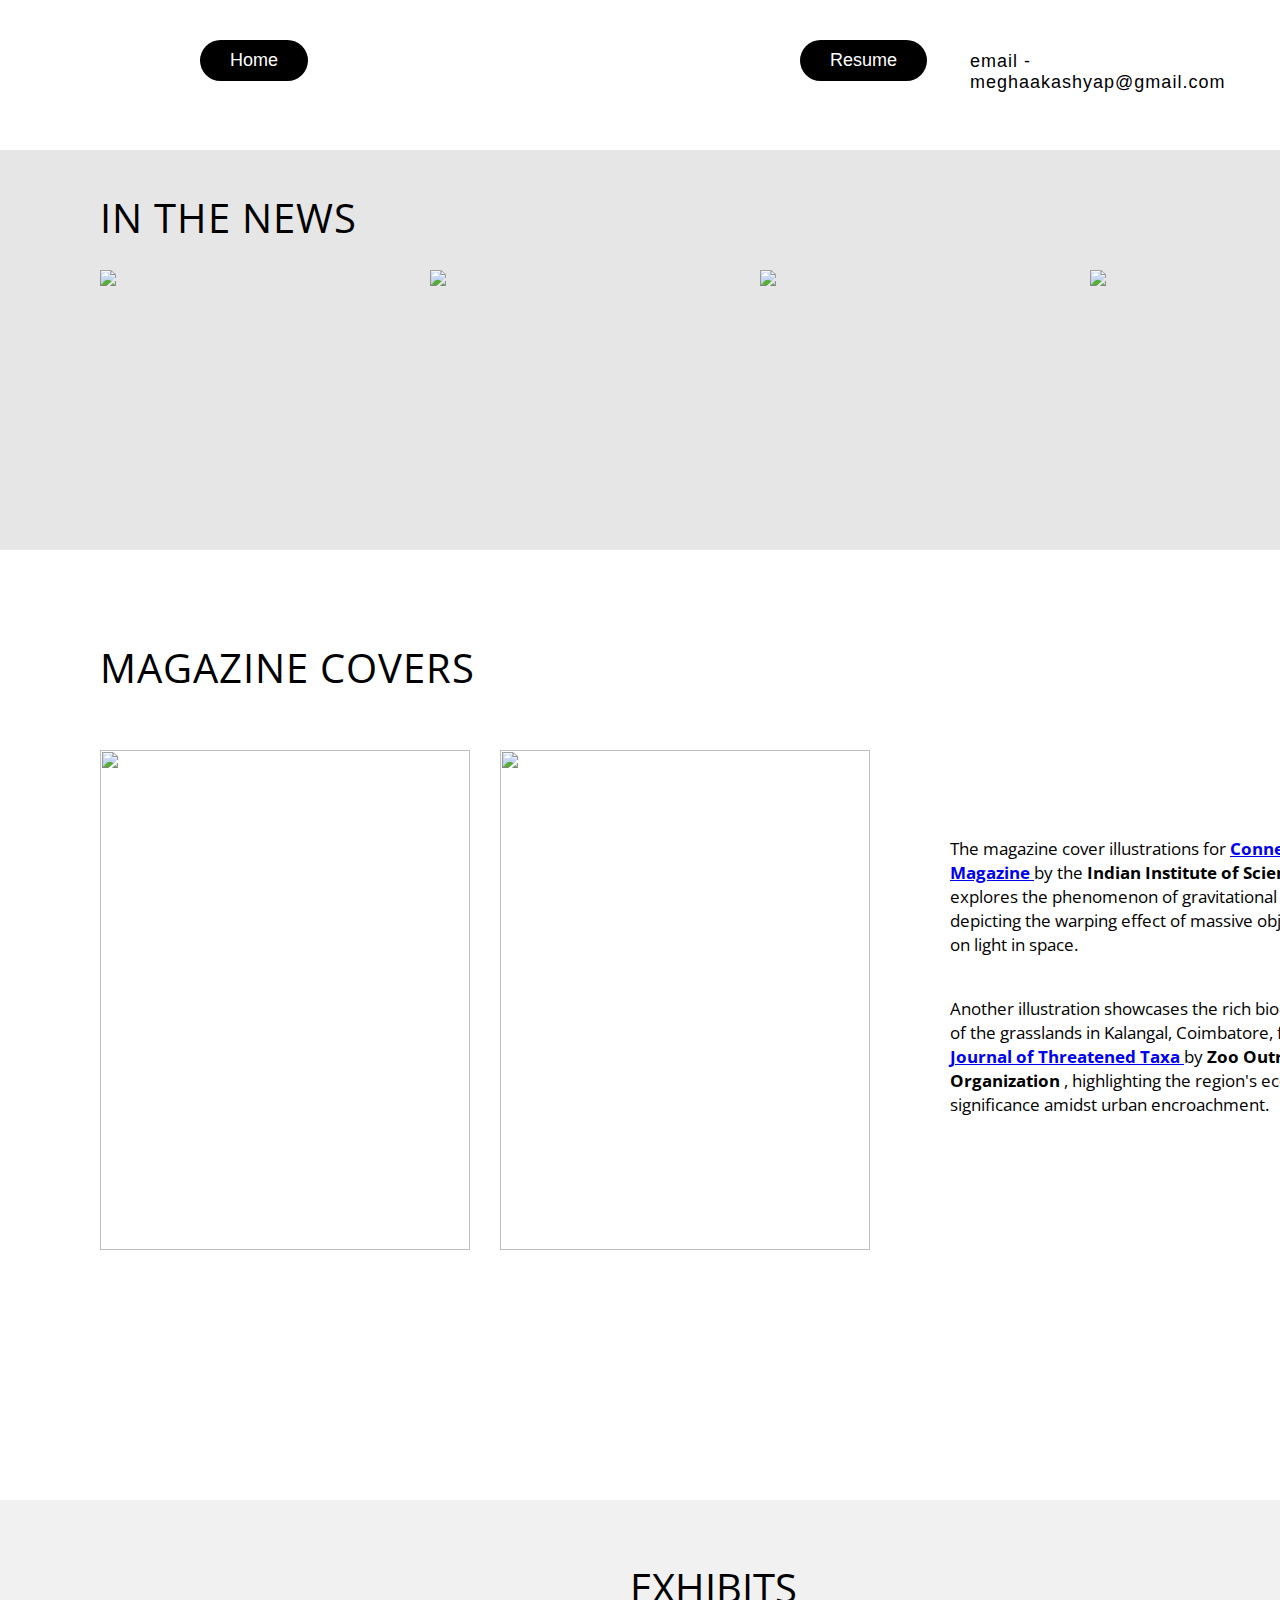
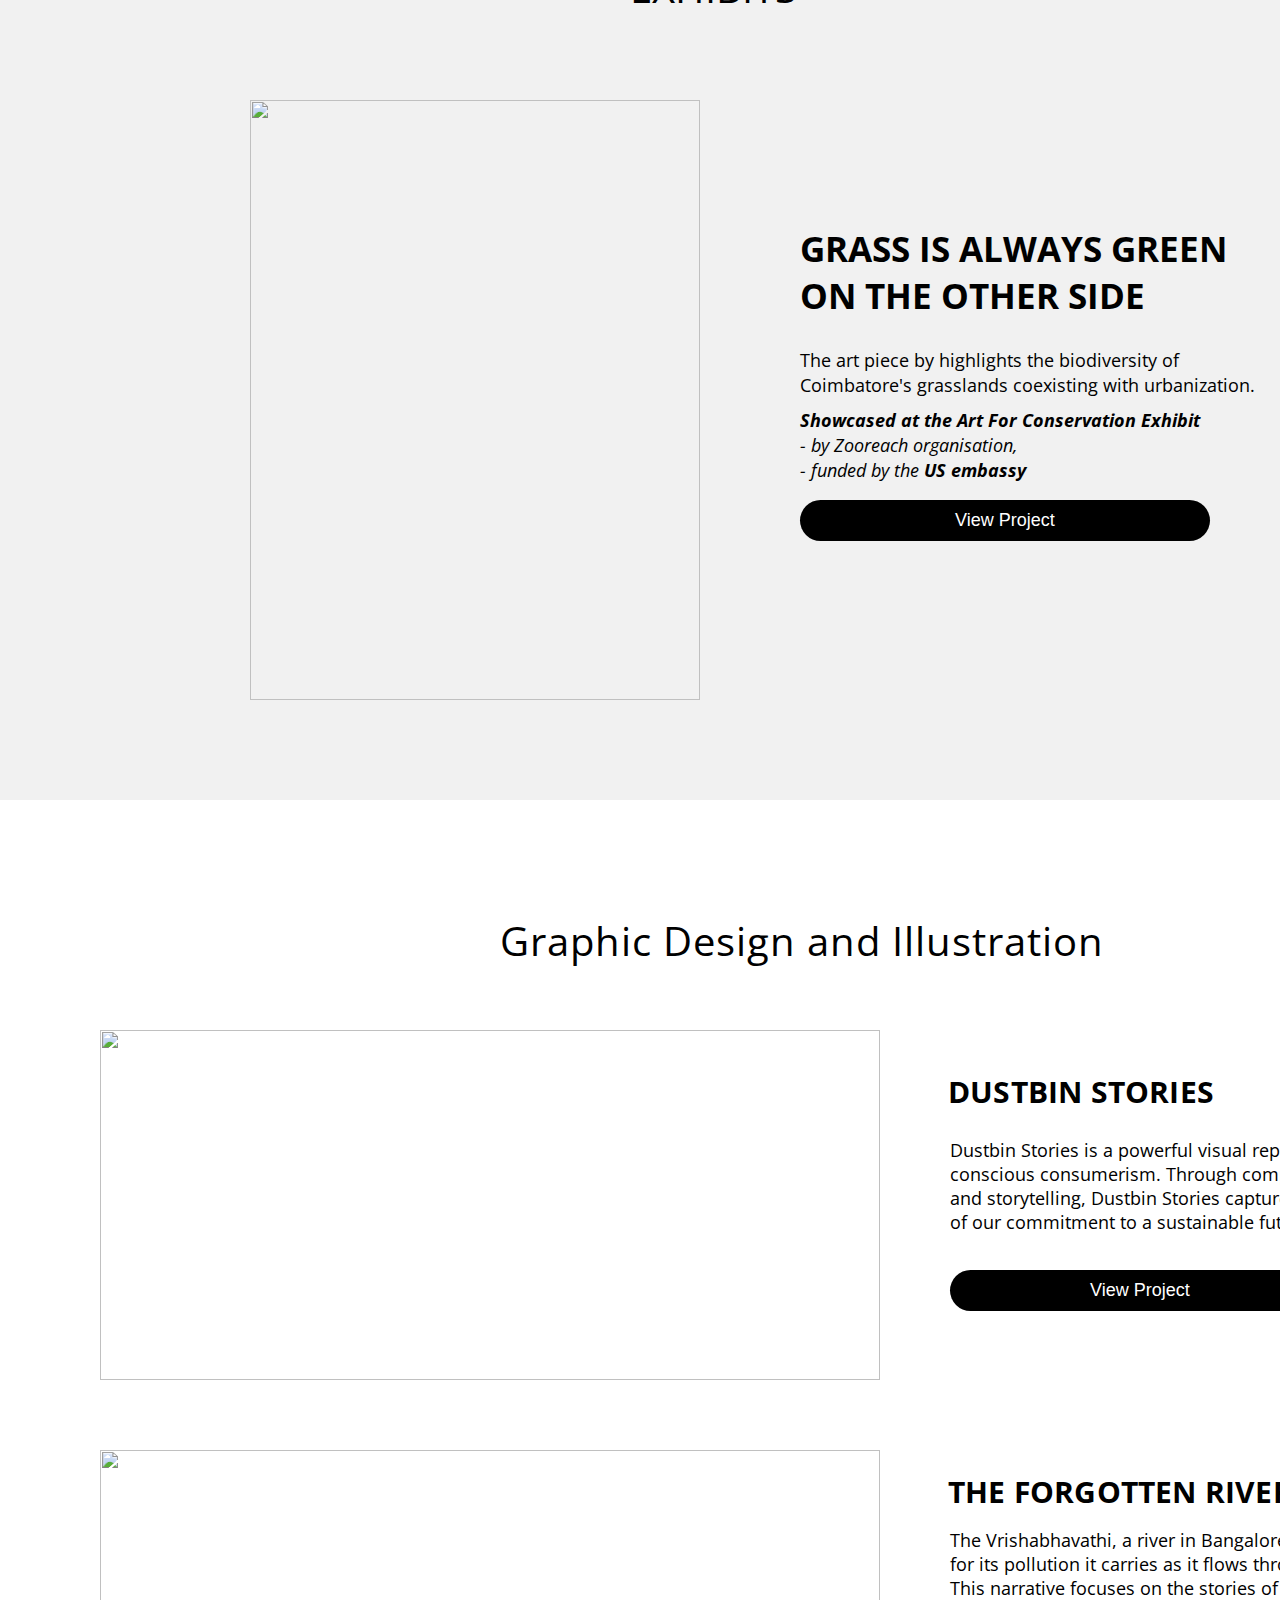
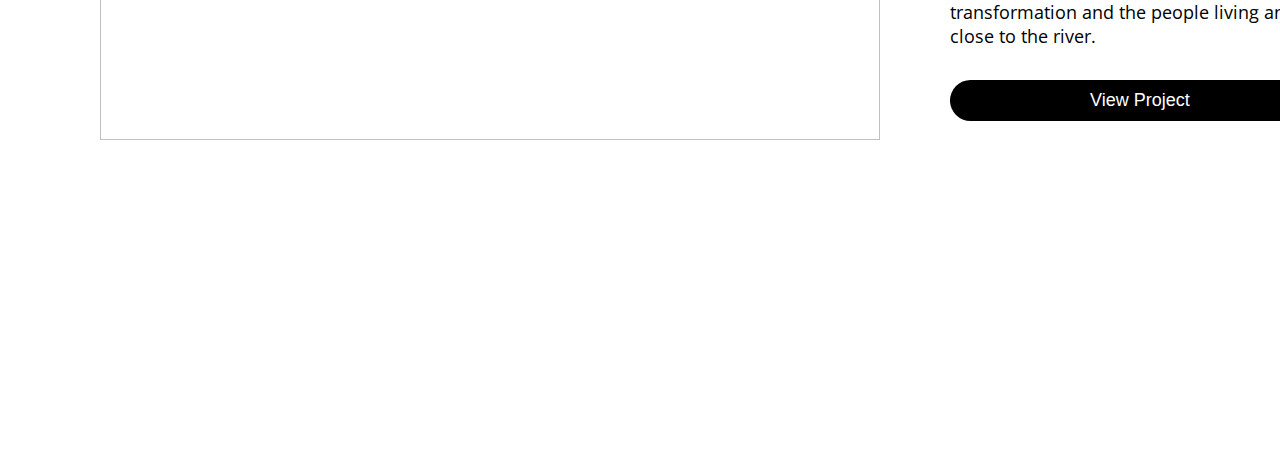
==== index.html @ a412ac79 "Add files via upload" ====
<!DOCTYPE html>
<html>
<head>
	<!-- font --> 

	<link rel="preconnect" href="https://fonts.googleapis.com">
<link rel="preconnect" href="https://fonts.gstatic.com" crossorigin>
<link href="https://fonts.googleapis.com/css2?family=Open+Sans:ital,wght@0,300..800;1,300..800&display=swap" rel="stylesheet">
	<meta charset="utf-8">
	<meta name="viewport" content="width=device-width, initial-scale=1">


	<title> graphic design </title>
	<link rel="stylesheet" type="text/css" href="gstyle.css">


<div class="header">
	<a href="#">  <button class="home"> Home </button> </a>
  <a href="resume.html"> <button class="resume"> Resume </button> </a>
   
   
   <h2 class="mail">email - meghaakashyap@gmail.com </h2> </div>
</div>






<!-- book covers -->

<div class="square2">

<p class="BC">MAGAZINE COVERS</p>

<a href="https://connect.iisc.ac.in/category/print/" target="_blank"> <img class="bc1"  src="/Users/meghaakashyap/Documents/Graphic design/Connect-Sept-2024-Cover.png"> </img> </a>

<a href="https://threatenedtaxa.org/index.php/JoTT/issue/view/336" target="_blank"> <img class="bc3"  src="/Users/meghaakashyap/Documents/Graphic design/cover_issue_336_en_US.jpg"> </a> </img>

<!-- description -->

<p class="mdes1"> The magazine cover illustrations for <span class="mdesc">  <a href="https://connect.iisc.ac.in/category/print/" target="_blank">Connect <br>Magazine </a> </span> by the <span class="mdesI"> Indian Institute of Science </span><br>explores the phenomenon of gravitational lensing,<br> depicting the warping effect of massive objects <br> on light in space. </p>

<p class="mdes2">Another illustration showcases the rich biodiversity <br> of the grasslands in Kalangal, Coimbatore, for the <br><span class="mdesj"> <a href="https://threatenedtaxa.org/index.php/JoTT/issue/view/336" target="_blank">Journal  of Threatened Taxa </a></span> by <span class="mdesz"> Zoo Outreach <br> Organization </span>, highlighting the region's ecological <br> significance amidst urban encroachment.</p>

</div>





<!-- news -->

<div class="square1">

	<p class="news"> IN THE NEWS </p>
    <a href="https://zoosprint.org/index.php/zp/article/view/7813/7064" target="_blank"><img class="nw" src="/Users/meghaakashyap/Documents/Graphic design/news-03.png"> </img> </a>

    <a href="https://tbrnewsmedia.com/illustrators-stephen-nash-and-lucille-betti-nash-bring-art-to-india-for-conservation/" target="_blank"><img class="n2" src="/Users/meghaakashyap/Documents/Graphic design/news-01.png"> </img> </a>

    <a href="https://www.thehindu.com/news/cities/Coimbatore/art-exhibition-on-conservation-under-way-in-coimbatore/article68667186.ece" target="_blank"><img class="n3" src="/Users/meghaakashyap/Documents/Graphic design/news-02.png"> </img> </a>

      <a href="https://lifestyle.livemint.com/news/talking-point/science-bengaluru-nature-walk-park-111683631675820.html#:~:text=This%20project%20was%20founded%20by,nurture%20people's%20relationships%20with%20nature." target="_blank"><img class="n4" src="/Users/meghaakashyap/Documents/Graphic design/news-04.png"> </img> </a>
 



<!-- exhibits -->




<div class="exhibits">
	 <p class="ex"> EXHIBITS </p>
	   <p class="exname"> GRASS IS ALWAYS GREEN <br> ON THE OTHER SIDE</p>
	     <p class="exdes"> The art piece by highlights the biodiversity of <br> Coimbatore's grasslands coexisting with urbanization.</p>
	      <p class="exorg"> <span class="ex1"> Showcased at the Art For Conservation Exhibit <br></span> - by Zooreach organisation, <br> - funded by the  <span class="ex2"> US embassy</span> </p>
	      <img class="ex" src="/Users/meghaakashyap/Documents/Graphic design/Coimbatore exhibit copy/ccanvas.png"> </img>

  <a href="exhibit.html"><button class="vp4"> View Project </button> </a>

	
</div>







<!-- GD and illustration -->

<div class="design">
	<h2> Graphic Design and Illustration </h2>

	<p class="ds">DUSTBIN STORIES</p>
	<p class="dsds"> Dustbin Stories is a powerful visual representation of <br>conscious consumerism. Through compelling imagery <br> and storytelling, Dustbin Stories captures the essence <br> of our commitment to a sustainable future. <p>

	<img class="dspic" src="/Users/meghaakashyap/Documents/Graphic design/ds.png"> </img>
	<a href="dustbinstories.html"><button class="vp1"> View Project</button> </a>

	<p class="vs"> THE FORGOTTEN RIVER </p>
	<p class="vsdes"> 
  The Vrishabhavathi, a river in Bangalore,  known today <br>for its pollution it carries as it flows through the city.<br> This narrative focuses on the stories of  the river's tragic <br> transformation and the people living and working <br>close to the river. </p>

   <img class="vs" src="/Users/meghaakashyap/Documents/Graphic design/855772_3ce9d7521c934fe8a795279473c4488b~mv2.png.webp"> </img>

   <a href="fr.html"><button class="vs1"> View Project</button> </a> 
 </div>




</body>

</head>

</html>
---- gstyle.css ----
body {
	font-family: "Open Sans", sans-serif;
	align-content: center;
}


#header {

    height: 120px;
	width: 1500px;
	position: absolute;
	top: 0px;
	left: 0px;
	background-color: ##F1F1F1;
	
}



button.home {
	position: absolute;
	top: 40px;
	left: 200px;
}

.home:hover {
	background-color: #BC0404;
}

button.resume {
	position: absolute;
	top: 40px;
	left: 800px;
}

.email:hover {
	background-color: #BC0404;
}


}

.otherwork:hover {
 background-color: #BC0404;
}

button.ow {

	position: absolute;
	top: 40px;
	left: 1520px;
}

h2.mail {
	font-size: 18px;
	color: #000000;
	font-family: sans-serif;
	position: absolute;
	top: 36px;
	left: 970px;
}

.ow:hover{
	background-color: #BC0404;
}

.resume:hover{
	background-color: #BC0404;
}




h1 {
	position: absolute;
	top: 150px;
	left: 150px;
	font-size: 20px;
	font-weight: normal;
}

button {
	color: #FFFFFF;
	background-color: #000000;
	font-family: sans-serif;
	font-size: 18px;
	font-weight: normal;
	border-radius: 25px;
	border: none;
	padding: 10px 30px 10px 30px;
}




div.square1 {
	position: absolute;
	top: 150px;
	left: 0px;
	height: 400px;
	width: 1500px;
	background-color: #E6E6E6;
}


p.news {
    position: absolute;
	top: 0px;
	left: 100px;
	font-size: 40px;
	font-weight: normal;
	letter-spacing: 1px;
}


img.nw {
	position: absolute;
	top: 120px;
	left: 100px;
	height: 230px;
	weidth: 230px;

}

img.n2 {
 
position: absolute;
	top: 120px;
	left: 430px;
	height: 230px;
	weidth: 230px;
}

img.n3 {
position: absolute;
	top: 120px;
	left: 760px;
	height: 230px;
	weidth: 230px;
}

img.n4 {
	position: absolute;
	top: 120px;
	left: 1090px;
	height: 230px;
	weidth: 230px;;
}





div.square2 {
	position: absolute;
	top: 600px;
	left: 0px;
	height: 750px;
	width: 1450px;
	background-color: #FFFFFF;

}

p.BC {
    position: absolute;
	top: 0px;
	left: 100px;
	font-size: 40px;
	font-weight: normal;
	letter-spacing: 1px;
}

img.bc1 {
	position: absolute;
	top: 150px;
	left: 100px;
	height: 500px;
	width: 370Px;
	
}


img.bc3 {
	position: absolute;
	top: 150px;
	left: 500px;
	height: 500px;
	width: 370Px;
}




p.mdes1 {
	position: absolute;
	top: 220px;
	left: 950px;
	font-size: 17px;
	font-weight: normal;
	letter-spacing: 0px;
	line-height: 24px;
}



p.mdes2 {
	position: absolute;
	top: 380px;
	left: 950px;
	font-size: 17px;
	font-weight: normal;
	font-family: Open sans;
	letter-spacing: 0px;
	line-height: 24px;
}

.mdesc {
	font-weight: bold;
	color: black;
}

.mdesc:hover {
	color: darkblue;
}

.mdesI {
	font-weight: bold;
}

.mdesj {
	font-weight: bold;
}

.mdesz {
	font-weight: bold;
}







div.design {
	position: absolute;
	top: 2300px;
	left: 0px;
	height: 1200px;
	width: 1500px;
	background-color: #FFFFFF;
	
}



P.ds {
	position: absolute;
	top: 200px;
	left: 948px;
	font-size: 30px;
	font-weight: normal;
	letter-spacing: 0.2px;
	line-height: 24px;
	font-weight: bold;
}

P.dsds {
	position: absolute;
	top: 270px;
	left: 950px;
	font-size: 18px;
	font-weight: normal;
	letter-spacing: 0px;
	line-height: 24px;
}

img.dspic {
	position: absolute;
	top: 180px;
	left: 100px;
	height: 350px;
	width: 780Px;
}



button.vp1 {
	
	position: absolute;
	top: 420px;
	left: 950px;
	padding: 10px 140px 10px 140px;
}

.vp1:hover {
	background-color: #A2B964;
}

h2 {
	position: absolute;
	top: 30px;
	left: 500px;
	font-size: 40px;
	font-weight: normal;
	letter-spacing: 1px;
}

img.vs {
	position: absolute;
	top: 600px;
	left: 100px;
	height: 290px;
	width: 780Px;
}

p.vs {
	position: absolute;
	top: 600px;
	left: 948px;
	font-size: 30px;
	font-weight: normal;
	letter-spacing: 0.2px;
	line-height: 24px;
	font-weight: bold;
}

p.vsdes {
	position: absolute;
	top: 660px;
	left: 950px;
	font-size: 18px;
	font-weight: normal;
	letter-spacing: 0px;
	line-height: 24px;
}

button.vs1 {
	
	position: absolute;
	top: 830px;
	left: 950px;
	padding: 10px 140px 10px 140px;
}

.vs1:hover {
	background-color: #99C6FF;
}

img.ds1 {
	position: absolute;
	top: 200px;
	align-content: center;
	height: 2000px;
	width: 1450Px;
}

img.ds2 {
	position: absolute;
	top: 2200px;
	align-content: center;
	height: 2000px;
	width: 1450Px;
}

img.ds3 {
	position: absolute;
	top: 4200px;
	align-content: center;
	height: 2200px;
	width: 1450Px;
}















div.exhibits {
	position: absolute;
	left: 0px;
	top: 1350px;
	height: 900px;
	width: 1500px;
	align-content: center;
	background-color: #F1F1F1;
}

p.ex {
	position: absolute;
	top: 20px;
	left: 630px;
	height: 290px;
	width: 780Px;
	font-size: 40px;
}

p.exname {
	position: absolute;
	top: 290px;
	left: 800px;
	font-size: 35px;
	font-weight: bold;
	align-content: center;
}

p.exdes {
	position: absolute;
	top: 430px;
	left: 800px;
	font-size: 18px;
	line-height: 25px;
}

p.exorg {
	position: absolute;
	top: 490px;
	left: 800px;
	font-size: 18px;
	font-style: italic;
	line-height: 25px;
}

.ex1 {
	font-weight: bold;
}

.ex2 {
	font-weight: bold;
}

img.ex{
	position: absolute;
	top: 200px;
	left: 250px;
	align-content: center;
	height: 600px;
	width: 450px;
}

button.vp4 {
	position: absolute;
	left: 800px;
	top: 600px;
	align-content: center;
	padding: 10px 155px 10px 155px;
}

.vp4:hover {
	background-color: #5B9FFF;
}








img.resume {
	position: absolute;
	top: 150px;
	left: 250px;
	align-content: center;
	height: 1500px;
	width: 1000Px;
}

img.fr1 {
	position: absolute;
	top: 150px;
	align-content: center;
	height: 3350px;
	width: 1450Px;
}

img.fr2 {
	position: absolute;
	top: 3500px;
	align-content: center;
	height: 3350px;
	width: 1450Px;
}

img.fr3 {
	position: absolute;
	top: 6800px;
	align-content: center;
	height: 3350px;
	width: 1450Px;
}

button.btp2 {
	position: absolute;
	left: 500px;
	top: 10050px;
	align-content: center;
	padding: 10px 140px 10px 140px;
}

.btp2:hover {
background-color: #BC0404;
}



img.a4c1 {
	position: absolute;
	top: 150px;
	align-content: center;
	height: 3350px;
	width: 1450Px;
}

img.a4c2 {
	position: absolute;
	top: 3600px;
	align-content: center;
	height: 3200px;
	width: 1450Px;
}

img.a4c3 {
	position: absolute;
	top: 6700px;
	align-content: center;
	height: 2400px;
	width: 1450Px;
}

button.btp3 {
	position: absolute;
	left: 500px;
	top: 9050px;
	align-content: center;
	padding: 10px 140px 10px 140px;
}

.btp3:hover {
background-color: #BC0404;
}
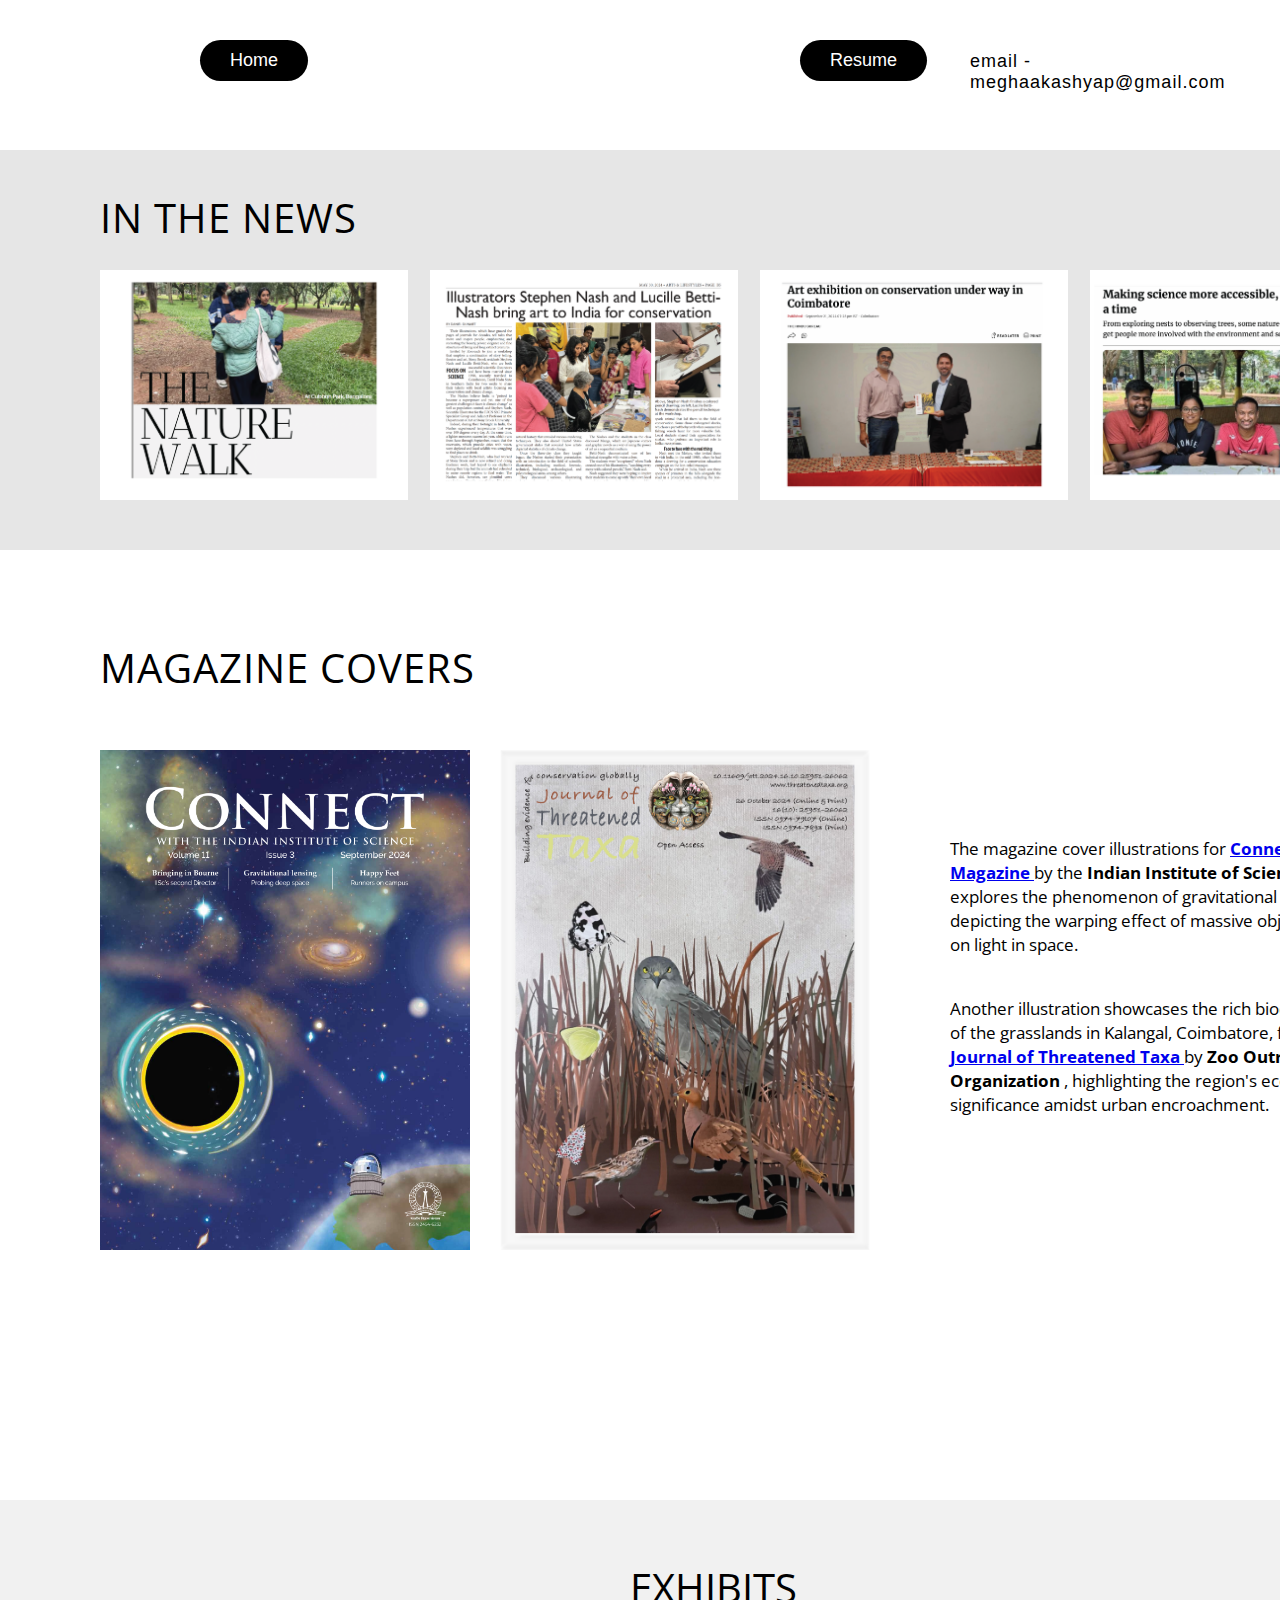
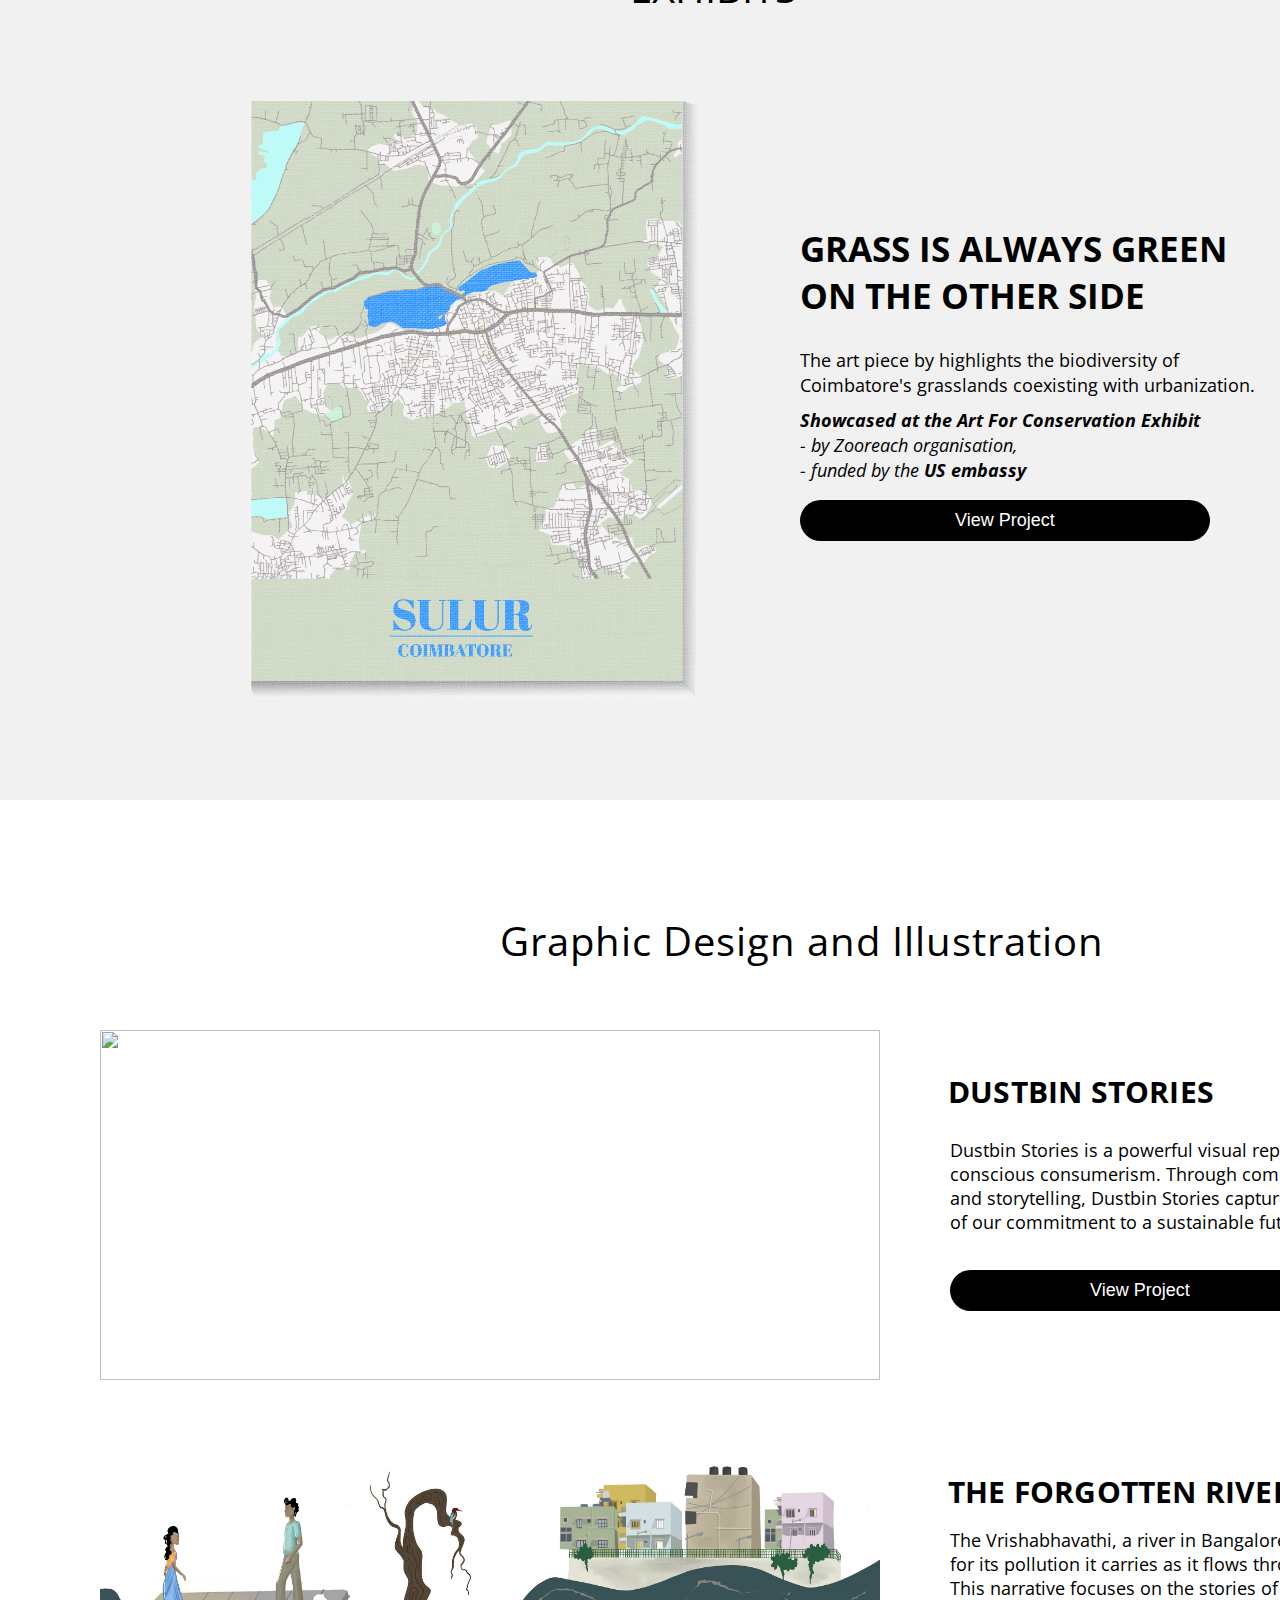
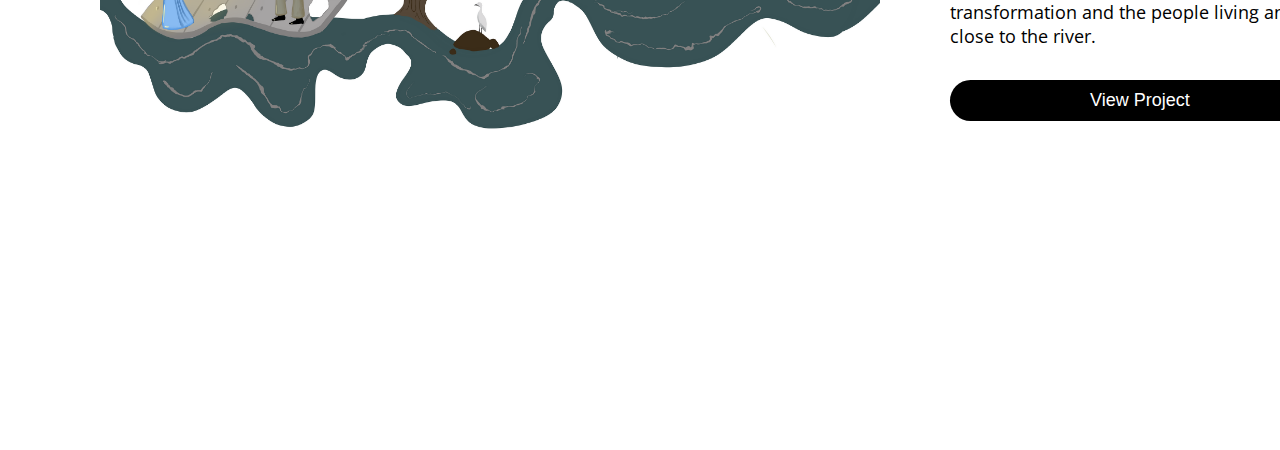
==== commit 719dde02: "Update index.html" ====
--- a/index.html
+++ b/index.html
@@ -33,9 +33,9 @@
 
 <p class="BC">MAGAZINE COVERS</p>
 
-<a href="https://connect.iisc.ac.in/category/print/" target="_blank"> <img class="bc1"  src="/Users/meghaakashyap/Documents/Graphic design/Connect-Sept-2024-Cover.png"> </img> </a>
+<a href="https://connect.iisc.ac.in/category/print/" target="_blank"> <img class="bc1"  src="Connect-Sept-2024-Cover.png"> </img> </a>
 
-<a href="https://threatenedtaxa.org/index.php/JoTT/issue/view/336" target="_blank"> <img class="bc3"  src="/Users/meghaakashyap/Documents/Graphic design/cover_issue_336_en_US.jpg"> </a> </img>
+<a href="https://threatenedtaxa.org/index.php/JoTT/issue/view/336" target="_blank"> <img class="bc3"  src="cover_issue_336_en_US.jpg"> </a> </img>
 
 <!-- description -->
 
@@ -54,13 +54,13 @@
 <div class="square1">
 
 	<p class="news"> IN THE NEWS </p>
-    <a href="https://zoosprint.org/index.php/zp/article/view/7813/7064" target="_blank"><img class="nw" src="/Users/meghaakashyap/Documents/Graphic design/news-03.png"> </img> </a>
+    <a href="https://zoosprint.org/index.php/zp/article/view/7813/7064" target="_blank"><img class="nw" src="news-03.png"> </img> </a>
 
-    <a href="https://tbrnewsmedia.com/illustrators-stephen-nash-and-lucille-betti-nash-bring-art-to-india-for-conservation/" target="_blank"><img class="n2" src="/Users/meghaakashyap/Documents/Graphic design/news-01.png"> </img> </a>
+    <a href="https://tbrnewsmedia.com/illustrators-stephen-nash-and-lucille-betti-nash-bring-art-to-india-for-conservation/" target="_blank"><img class="n2" src="news-01.png"> </img> </a>
 
-    <a href="https://www.thehindu.com/news/cities/Coimbatore/art-exhibition-on-conservation-under-way-in-coimbatore/article68667186.ece" target="_blank"><img class="n3" src="/Users/meghaakashyap/Documents/Graphic design/news-02.png"> </img> </a>
+    <a href="https://www.thehindu.com/news/cities/Coimbatore/art-exhibition-on-conservation-under-way-in-coimbatore/article68667186.ece" target="_blank"><img class="n3" src="news-02.png"> </img> </a>
 
-      <a href="https://lifestyle.livemint.com/news/talking-point/science-bengaluru-nature-walk-park-111683631675820.html#:~:text=This%20project%20was%20founded%20by,nurture%20people's%20relationships%20with%20nature." target="_blank"><img class="n4" src="/Users/meghaakashyap/Documents/Graphic design/news-04.png"> </img> </a>
+      <a href="https://lifestyle.livemint.com/news/talking-point/science-bengaluru-nature-walk-park-111683631675820.html#:~:text=This%20project%20was%20founded%20by,nurture%20people's%20relationships%20with%20nature." target="_blank"><img class="n4" src="news-04.png"> </img> </a>
  
 
 
@@ -75,7 +75,7 @@
 	   <p class="exname"> GRASS IS ALWAYS GREEN <br> ON THE OTHER SIDE</p>
 	     <p class="exdes"> The art piece by highlights the biodiversity of <br> Coimbatore's grasslands coexisting with urbanization.</p>
 	      <p class="exorg"> <span class="ex1"> Showcased at the Art For Conservation Exhibit <br></span> - by Zooreach organisation, <br> - funded by the  <span class="ex2"> US embassy</span> </p>
-	      <img class="ex" src="/Users/meghaakashyap/Documents/Graphic design/Coimbatore exhibit copy/ccanvas.png"> </img>
+	      <img class="ex" src="Coimbatore exhibit copy/ccanvas.png"> </img>
 
   <a href="exhibit.html"><button class="vp4"> View Project </button> </a>
 
@@ -96,14 +96,14 @@
 	<p class="ds">DUSTBIN STORIES</p>
 	<p class="dsds"> Dustbin Stories is a powerful visual representation of <br>conscious consumerism. Through compelling imagery <br> and storytelling, Dustbin Stories captures the essence <br> of our commitment to a sustainable future. <p>
 
-	<img class="dspic" src="/Users/meghaakashyap/Documents/Graphic design/ds.png"> </img>
+	<img class="dspic" src="ds.png"> </img>
 	<a href="dustbinstories.html"><button class="vp1"> View Project</button> </a>
 
 	<p class="vs"> THE FORGOTTEN RIVER </p>
 	<p class="vsdes"> 
   The Vrishabhavathi, a river in Bangalore,  known today <br>for its pollution it carries as it flows through the city.<br> This narrative focuses on the stories of  the river's tragic <br> transformation and the people living and working <br>close to the river. </p>
 
-   <img class="vs" src="/Users/meghaakashyap/Documents/Graphic design/855772_3ce9d7521c934fe8a795279473c4488b~mv2.png.webp"> </img>
+   <img class="vs" src="855772_3ce9d7521c934fe8a795279473c4488b~mv2.png.webp"> </img>
 
    <a href="fr.html"><button class="vs1"> View Project</button> </a> 
  </div>
@@ -115,4 +115,4 @@
 
 </head>
 
-</html>+</html>
